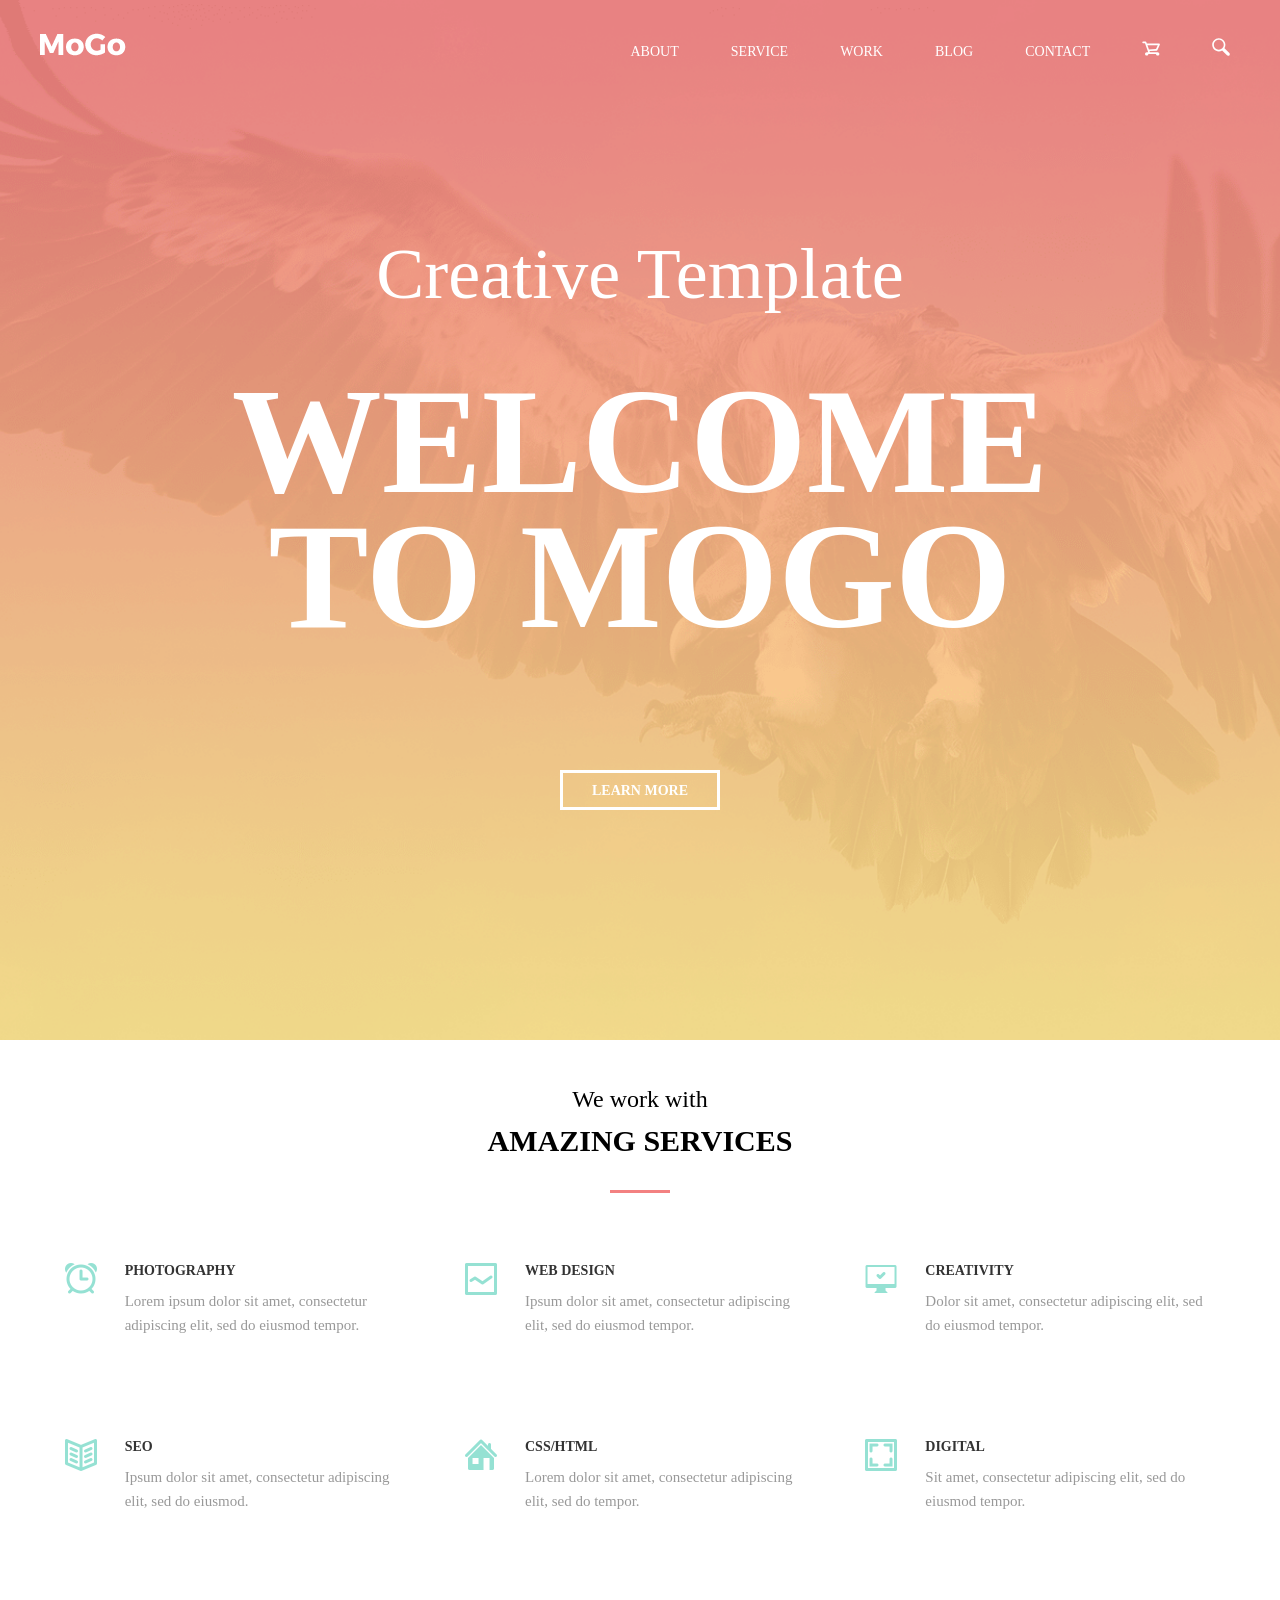
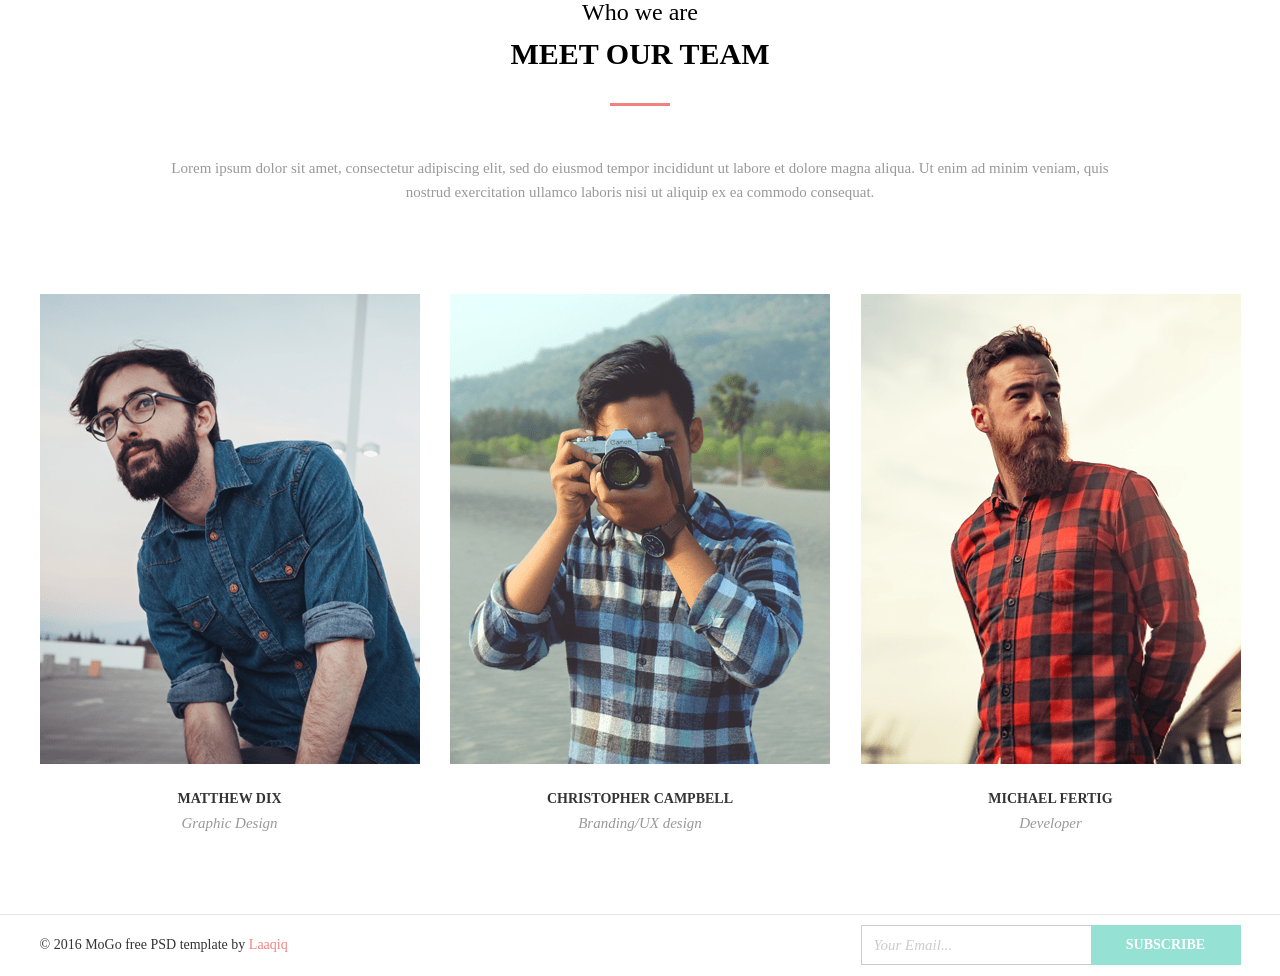
==== Module_10/index.html @ ccd3273d "Module-10" ====
<!DOCTYPE html>
<html lang="en">

<head>
  <meta charset="UTF-8" />
  <meta name="viewport" content="width=device-width, initial-scale=1.0" />
  <meta http-equiv="X-UA-Compatible" content="ie=edge" />
  <title>Homework-10</title>
  <link rel="stylesheet" href="./css/normalize.css" />
  <link rel="stylesheet" href="./css/style.css" />
</head>

<body>
  <header class="page-header">
    <div class="container">
      <nav class="menu">
        <a href="#" class="logo">
          <img srcset="./img/MoGo@1x.png 86w, ./img/MoGo@2x.png 172w" sizes="86px" src="./img/MoGo@1x.png" alt="Mogo_Logo" class="logo-img" height="23" />
        </a>
        <ul class="list menu__list">
          <li class="menu__items">
            <a href="#" class="link menu__link">About</a>
          </li>
          <li class="menu__items">
            <a href="#" class="link menu__link">service</a>
          </li>
          <li class="menu__items">
            <a href="#" class="link menu__link">work</a>
          </li>
          <li class="menu__items">
            <a href="#" class="link menu__link">blog</a>
          </li>
          <li class="menu__items">
            <a href="#" class="link menu__link">contact</a>
          </li>
          <li class="menu__items">
            <a href="#" class="link menu__link">
              <svg class="menu__icon menu__icon--cart">
                <use href="./img/icon_menu/icon_menu.svg#cart"></use>
              </svg>
            </a>
          </li>
          <li class="menu__items">
            <a href="#" class="link menu__link">
              <svg class="menu__icon menu__icon--glass">
                <use href="./img/icon_menu/icon_menu.svg#glass"></use>
              </svg>
            </a>
          </li>
        </ul>
      </nav>
      <h2 class="subtitle page-header__subtitle">Creative Template</h2>
      <h1 class=" title page-header__title">
        Welcome <br />
        to MoGo
      </h1>
      <button class="header-btn">Learn more</button>
    </div>
  </header>
  <main>
    <section class="service">
      <div class="container">
        <h3 class="subtitle subtitle--section service__subtitle">We work with</h3>
        <h2 class="title title--section service__title">Amazing Services</h2>
        <ul class="list service-list">
          <li class="service-list__items service-list__items--photography">
            <h4 class="service-list__title">Photography</h4>
            <p class="service-list__text">
              Lorem ipsum dolor sit amet, consectetur adipiscing elit, sed do
              eiusmod tempor.
            </p>
          </li>
          <li class="service-list__items service-list__items--design">
            <h4 class="service-list__title">Web Design</h4>
            <p class="service-list__text">
              Ipsum dolor sit amet, consectetur adipiscing elit, sed do
              eiusmod tempor.
            </p>
          </li>
          <li class="service-list__items service-list__items--creativity">
            <h4 class="service-list__title">Creativity</h4>
            <p class="service-list__text">
              Dolor sit amet, consectetur adipiscing elit, sed do eiusmod
              tempor.
            </p>
          </li>
          <li class="service-list__items service-list__items--seo">
            <h4 class="service-list__title">seo</h4>
            <p class="service-list__text">
              Ipsum dolor sit amet, consectetur adipiscing elit, sed do
              eiusmod.
            </p>
          </li>
          <li class="service-list__items service-list__items--html">
            <h4 class="service-list__title">Css/Html</h4>
            <p class="service-list__text">
              Lorem dolor sit amet, consectetur adipiscing elit, sed do
              tempor.
            </p>
          </li>
          <li class="service-list__items service-list__items--digital">
            <h4 class="service-list__title">digital</h4>
            <p class="service-list__text">
              Sit amet, consectetur adipiscing elit, sed do eiusmod tempor.
            </p>
          </li>
        </ul>
      </div>
    </section>
    <section class="team">
      <div class="container">
        <h3 class="subtitle subtitle--section team__subtitle">Who we are</h3>
        <h2 class="title title--section team__title">Meet our team</h2>
        <p class="team__text">
          Lorem ipsum dolor sit amet, consectetur adipiscing elit, sed do
          eiusmod tempor incididunt ut labore et dolore magna aliqua. Ut enim
          ad minim veniam, quis nostrud exercitation ullamco laboris nisi ut
          aliquip ex ea commodo consequat.
        </p>
        <ul class="list team-list">
          <li class="team-list__member">
            <div class="team-list__member team-list__member--control">
              <div class="team-list__img team-list__img--control">
                <div class="team-list__body-link">
                  <a href="https://www.facebook.com/" target="_blank" class="team-list__link">
                    <svg class="team-list__link-svg team-list__link-svg--facebook">
                      <use href="./img/icon_network/social_icon.svg#facebook"></use>
                    </svg>
                  </a>
                  <a href="https://twitter.com/" target="_blank" class="team-list__link">
                    <svg class="team-list__link-svg team-list__link-svg--twitter">
                      <use href="./img/icon_network/social_icon.svg#twitter"></use>
                    </svg>
                  </a>
                  <a href="https://www.pinterest.com/" target="_blank" class="team-list__link">
                    <svg class="team-list__link-svg team-list__link-svg--pinterest">
                      <use href="./img/icon_network/social_icon.svg#pinterest"></use>
                    </svg>
                  </a>
                  <a href="https://www.instagram.com/" target="_blank" class="team-list__link">
                    <svg class="team-list__link-svg team-list__link-svg--instagram">
                      <use href="./img/icon_network/social_icon.svg#instagram"></use>
                    </svg>
                  </a>
                </div>
              </div>
              <img srcset="./img/Member_1.png 380w, ./img/Member_1@2x.png 760w" sizes="380px" src="./img/Member_1.png"
                alt="Matthew Dix" class="team__img" height="470" />
            </div>
            <p class="team__name">Matthew Dix</p>
            <p class="team__post">Graphic Design</p>
          </li>
          <li class="team-list__member">
            <div class="team-list__member team-list__member--control">
              <div class="team-list__img team-list__img--control">
                <div class="team-list__body-link">
                  <a href="https://www.facebook.com/" target="_blank" class="team-list__link">
                    <svg class="team-list__link-svg team-list__link-svg--facebook">
                      <use href="./img/icon_network/social_icon.svg#facebook"></use>
                    </svg>
                  </a>
                  <a href="https://twitter.com/" target="_blank" class="team-list__link">
                    <svg class="team-list__link-svg team-list__link-svg--twitter">
                      <use href="./img/icon_network/social_icon.svg#twitter"></use>
                    </svg>
                  </a>
                  <a href="https://www.pinterest.com/" target="_blank" class="team-list__link">
                    <svg class="team-list__link-svg team-list__link-svg--pinterest">
                      <use href="./img/icon_network/social_icon.svg#pinterest"></use>
                    </svg>
                  </a>
                  <a href="https://www.instagram.com/" target="_blank" class="team-list__link">
                    <svg class="team-list__link-svg team-list__link-svg--instagram">
                      <use href="./img/icon_network/social_icon.svg#instagram"></use>
                    </svg>
                  </a>
                </div>
              </div>
              <img srcset="./img/Member_2.png 380w, ./img/Member_2@2x.png 760w" sizes="380px" src="./img/Member_2.png"
                alt="Christopher Campbell" class="team__img" height="470" />
            </div>
            <p class="team__name">Christopher Campbell</p>
            <p class="team__post">Branding/UX design</p>
          </li>
          <li class="team-list__member">
            <div class="team-list__member team-list__member--control">
              <div class="team-list__img team-list__img--control">
                <div class="team-list__body-link">
                  <a href="https://www.facebook.com/" target="_blank" class="team-list__link">
                    <svg class="team-list__link-svg team-list__link-svg--facebook">
                      <use href="./img/icon_network/social_icon.svg#facebook"></use>
                    </svg>
                  </a>
                  <a href="https://twitter.com/" target="_blank" class="team-list__link">
                    <svg class="team-list__link-svg team-list__link-svg--twitter">
                      <use href="./img/icon_network/social_icon.svg#twitter"></use>
                    </svg>
                  </a>
                  <a href="https://www.pinterest.com/" target="_blank" class="team-list__link">
                    <svg class="team-list__link-svg team-list__link-svg--pinterest">
                      <use href="./img/icon_network/social_icon.svg#pinterest"></use>
                    </svg>
                  </a>
                  <a href="https://www.instagram.com/" target="_blank" class="team-list__link">
                    <svg class="team-list__link-svg team-list__link-svg--instagram">
                      <use href="./img/icon_network/social_icon.svg#instagram"></use>
                    </svg>
                  </a>
                </div>
              </div>
              <img srcset="./img/Member_3.png 380w, ./img/Member_3@2x.png 760w" sizes="380px" src="./img/Member_3.png"
                alt="Michael Fertig" class="team__img" height="470" />
            </div>
            <p class="team__name">Michael Fertig</p>
            <p class="team__post">Developer</p>
          </li>
        </ul>
      </div>
    </section>
  </main>
  <footer class="page-footer">
    <div class="container page-footer__container">
      <p class="page-footer__copyright">
        © 2016 MoGo free PSD template by
        <a href="#" class="link page-footer__copyright-link">Laaqiq</a>
      </p>
      <form class="subscribe">
        <input type="email" placeholder="Your Email..." class="subscribe__form"/>
        <input type="submit" value="subscribe" class="subscribe__submit" />
      </form>
    </div>
  </footer>
</body>

</html>
---- Module_10/css/style.css ----
/* montserrat-regular - latin */
@font-face {
    font-family: 'Montserrat';
    font-style: normal;
    font-weight: 400;
    src: url('../fonts/montserrat-v13-latin-regular.eot'); /* IE9 Compat Modes */
    src: local('Montserrat Regular'), local('Montserrat-Regular'),
         url('../fonts/montserrat-v13-latin-regular.eot?#iefix') format('embedded-opentype'), /* IE6-IE8 */
         url('../fonts/montserrat-v13-latin-regular.woff2') format('woff2'), /* Super Modern Browsers */
         url('../fonts/montserrat-v13-latin-regular.woff') format('woff'), /* Modern Browsers */
         url('../fonts/montserrat-v13-latin-regular.ttf') format('truetype'), /* Safari, Android, iOS */
         url('../fonts/montserrat-v13-latin-regular.svg#Montserrat') format('svg'); /* Legacy iOS */
  }
  /* montserrat-700 - latin */
  @font-face {
    font-family: 'Montserrat';
    font-style: normal;
    font-weight: 700;
    src: url('../fonts/montserrat-v13-latin-700.eot'); /* IE9 Compat Modes */
    src: local('Montserrat Bold'), local('Montserrat-Bold'),
        url('../fonts/montserrat-v13-latin-700.eot?#iefix') format('embedded-opentype'), /* IE6-IE8 */
        url('../fonts/montserrat-v13-latin-700.woff2') format('woff2'), /* Super Modern Browsers */
        url('../fonts/montserrat-v13-latin-700.woff') format('woff'), /* Modern Browsers */
        url('../fonts/montserrat-v13-latin-700.ttf') format('truetype'), /* Safari, Android, iOS */
        url('../fonts/montserrat-v13-latin-700.svg#Montserrat') format('svg'); /* Legacy iOS */
}

/* roboto-300italic - latin */
@font-face {
    font-family: 'Roboto';
    font-style: italic;
    font-weight: 300;
    src: url('../fonts/roboto-v19-latin-300italic.eot'); /* IE9 Compat Modes */
    src: local('Roboto Light Italic'), local('Roboto-LightItalic'),
         url('../fonts/roboto-v19-latin-300italic.eot?#iefix') format('embedded-opentype'), /* IE6-IE8 */
         url('../fonts/roboto-v19-latin-300italic.woff2') format('woff2'), /* Super Modern Browsers */
         url('../fonts/roboto-v19-latin-300italic.woff') format('woff'), /* Modern Browsers */
         url('../fonts/roboto-v19-latin-300italic.ttf') format('truetype'), /* Safari, Android, iOS */
         url('../fonts/roboto-v19-latin-300italic.svg#Roboto') format('svg'); /* Legacy iOS */
  }
  /* roboto-regular - latin */
  @font-face {
    font-family: 'Roboto';
    font-style: normal;
    font-weight: 400;
    src: url('../fonts/roboto-v19-latin-regular.eot'); /* IE9 Compat Modes */
    src: local('Roboto'), local('Roboto-Regular'),
         url('../fonts/roboto-v19-latin-regular.eot?#iefix') format('embedded-opentype'), /* IE6-IE8 */
         url('../fonts/roboto-v19-latin-regular.woff2') format('woff2'), /* Super Modern Browsers */
         url('../fonts/roboto-v19-latin-regular.woff') format('woff'), /* Modern Browsers */
         url('../fonts/roboto-v19-latin-regular.ttf') format('truetype'), /* Safari, Android, iOS */
         url('../fonts/roboto-v19-latin-regular.svg#Roboto') format('svg'); /* Legacy iOS */
  }
/* kaushan-script-regular - latin */
@font-face {
    font-family: 'Kaushan Script';
    font-style: normal;
    font-weight: 400;
    src: url('../fonts/kaushan-script-v7-latin-regular.eot'); /* IE9 Compat Modes */
    src: local('Kaushan Script'), local('KaushanScript-Regular'),
         url('../fonts/kaushan-script-v7-latin-regular.eot?#iefix') format('embedded-opentype'), /* IE6-IE8 */
         url('../fonts/kaushan-script-v7-latin-regular.woff2') format('woff2'), /* Super Modern Browsers */
         url('../fonts/kaushan-script-v7-latin-regular.woff') format('woff'), /* Modern Browsers */
         url('../fonts/kaushan-script-v7-latin-regular.ttf') format('truetype'), /* Safari, Android, iOS */
         url('../fonts/kaushan-script-v7-latin-regular.svg#KaushanScript') format('svg'); /* Legacy iOS */
  }

* {
    margin: 0;
    padding: 0;
    -webkit-box-sizing: border-box;
            box-sizing: border-box;
}

html {
    font-size: 10px;
}

body {
    font-family: 'Montserrat';
    font-weight: 400;
    font-size: 1.4rem;    
}

.container {
    width: 1201px;
    margin: 0 auto;
}

.list {
    list-style: none;
}

.link {
    text-decoration: none;
}

.subtitle {
    font-family: 'Kaushan Script';
    font-weight: normal;
    text-align: center;
    line-height: 0.8em;
}

.title {
    font-family: 'Montserrat';
    font-weight: 700;
    text-align: center;
    line-height: 0.8em;
    text-transform: uppercase;
}

/* HEADER START */

.page-header {
    background-image: url(../img/Header_BG.png);
    background-repeat: no-repeat;
    background-position: center;
    background-size: cover;
    min-width: 1201px;
    padding: 28px 0 230px;
    margin: 0 auto;        
}

.menu {
    display: -webkit-box;
    display: -ms-flexbox;
    display: flex;
    -webkit-box-pack: justify;
        -ms-flex-pack: justify;
            justify-content: space-between;
    -webkit-box-align: end;
        -ms-flex-align: end;
            align-items: flex-end;
    margin-bottom: 186px;
}

.menu__list {
    display: -webkit-box;
    display: -ms-flexbox;
    display: flex;    
    width: 620px;
    -webkit-box-pack: justify;
        -ms-flex-pack: justify;
            justify-content: space-between;
    -webkit-box-align: end;
        -ms-flex-align: end;
            align-items: flex-end;    
}

.menu__link {
    display: block;
    position: relative;    
    color: #fff;
    text-transform: uppercase;
    padding: 10px 10px 0 10px; 
    -webkit-transition: color 200ms linear; 
    -o-transition: color 200ms linear; 
    transition: color 200ms linear;   
}

.menu__icon {    
    fill: #fff;
    -webkit-transition: fill 200ms linear;
    -o-transition: fill 200ms linear;
    transition: fill 200ms linear;    
}

.menu__icon--cart {
    width: 18px;
    height: 15px;
}

.menu__icon--glass {
    width: 18px;
    height: 18px;
}


.menu__link::after {
    content: '';           
    position: absolute;    
    width: 100%;
    height: 3px;
    background-color: #fce38a;
    left: 0;
    bottom: -10px;
    -webkit-transform: scaleX(0);
        -ms-transform: scaleX(0);
            transform: scaleX(0);
    -webkit-transition: 200ms linear;
    -o-transition: 200ms linear;
    transition: 200ms linear;         
}

.menu__link:hover {
    color: #fce38a;
    fill: #fce38a;
    -webkit-transition: color 200ms linear;
    -o-transition: color 200ms linear;
    transition: color 200ms linear;
}

.menu__link:hover .menu__icon {
    fill: #fce38a;
    -webkit-transition: fill 200ms linear;
    -o-transition: fill 200ms linear;
    transition: fill 200ms linear;
}

.menu__link:hover::after {    
    -webkit-transform: scaleX(1);    
        -ms-transform: scaleX(1);    
            transform: scaleX(1);    
    -webkit-transition: 200ms linear;    
    -o-transition: 200ms linear;    
    transition: 200ms linear; 
}

.page-header__subtitle {
    font-size: 7.2rem;
    color: #fff;
    margin-bottom: 70px;
}

.page-header__title {
    font-size: 15rem;    
    color: #fff;
    margin: 0 0 126px;
    line-height: 0.9em;
}

.header-btn {
    display: block;
    margin: 0 auto;
    width: 160px;
    height: 40px;
    border: 3px solid #fff;
    font-family: 'Montserrat';
    color: #fff;
    font-weight: 700;    
    line-height: 0.8em;
    text-transform: uppercase;
    font-size: 1.4rem;
    padding: 12px 26px;
    background-color: transparent;
    cursor: pointer;
}

/* HEADER END */

/* MAIN START */

/* SECTION TITLE START */

.subtitle--section {    
    font-size: 2.4rem;
    margin-bottom: 20px;
}

.title--section {    
    font-size: 3rem;
    position: relative;    
}

.title--section::after {
    content:'';
    position: absolute;
    bottom: -40px;
    left: 50%;
    -webkit-transform: translateX(-50%);
        -ms-transform: translateX(-50%);
            transform: translateX(-50%);
    width: 60px;
    height: 3px;
    background-color: #f38181;    
}

/* SECTION TITLE END */

/* SERVICE STAR */

.service {
    padding: 50px 0 45px;    
}

.service__title {
    margin-bottom: 110px;
}

/* SERVICE-LIST START */

.service-list {
    height: 250px;
    display: -webkit-box;
    display: -ms-flexbox;
    display: flex;
    -ms-flex-wrap: wrap;
        flex-wrap: wrap;
    -ms-flex-pack: distribute;
        justify-content: space-around;
    -ms-flex-line-pack: justify;
        align-content: space-between;
}

.service-list__items {
    width: 350px;        
    padding-left: 60px;    
    position: relative;    
}

.service-list__items::before {
    content: "";
    display: block;
    position: absolute;
    left: 0;
    width: 32px;
    height: 32px;    
    background-repeat: no-repeat;
    background-position: center;
    background-size: contain;
}

.service-list__title {
    font-size: 14px;
    text-transform: uppercase;
    color: #333;
    margin-bottom: 10px;
}

.service-list__text {
    font-family: 'Roboto';
    font-weight: 400;
    font-size: 15px;
    color: #999;
    line-height: 24px;
}

.service-list__items--photography::before {
    background-image: url(../img/icon_article/ALARM.png);
}

.service-list__items--design::before {
    background-image: url(../img/icon_article/LINE\ GRAPH.png);
}

.service-list__items--creativity::before {
    background-image: url(../img/icon_article/COMPUTER.png);
}

.service-list__items--seo::before {
    background-image: url(../img/icon_article/BOOK\ 2.png);
}

.service-list__items--html::before {
    background-image: url(../img/icon_article/HOME.png);
}

.service-list__items--digital::before {
    background-image: url(../img/icon_article/IMAGE.png);
}

/* SERVICE END */

/* TEAM START */

.team {
    padding: 45px 0 0 0;
}

.team__title {
    margin-bottom: 90px;
}

.team__text {
    width: 950px;
    text-align: center;
    margin: 0 auto 90px;
    font-family: 'Roboto';
    font-weight: 400;
    font-size: 15px;
    color: #999;
    line-height: 24px;
}

.team-list {
    display: -webkit-box;
    display: -ms-flexbox;
    display: flex;
    -webkit-box-pack: justify;
        -ms-flex-pack: justify;
            justify-content: space-between;
}

.team-list__member {    
    width: 380px;
    position: relative;
}

.team__img {
    display: block;
    margin-bottom: 27px;
    position: relative;
    top: 0;
    left: 0;
    -webkit-transition: 200ms linear;
    -o-transition: 200ms linear;
    transition: 200ms linear        
}

.team__name {
    color: #333;
    text-transform: uppercase;
    text-align: center;
    margin-bottom: 8px;
    font-weight: 700;
}

.team__post {
    color: #999;    
    text-align: center;
    font-family: 'Roboto';
    font-weight: 300;
    font-size: 15px;
    font-style: italic;
    
}

/* OVERLAY IMG START */

.team-list__img--control {
    position: absolute;
    top: 0;
    left: 0;
    z-index: 1;
    width: 380px;
    height: 470px;
    background: -webkit-gradient(linear, left top, left bottom, from(rgba(243,129,129,0.9)),to(rgba(252,227,138,0.9)));
    background: -webkit-linear-gradient(top, rgba(243,129,129,0.9) 0%,rgba(252,227,138,0.9) 100%);
    background: -o-linear-gradient(top, rgba(243,129,129,0.9) 0%,rgba(252,227,138,0.9) 100%);
    background: linear-gradient(to bottom, rgba(243,129,129,0.9) 0%,rgba(252,227,138,0.9) 100%);
    opacity: 0;
    -webkit-transition: 200ms linear;
    -o-transition: 200ms linear;
    transition: 200ms linear;    
}

.team-list__body-link {
    width: 224px;
    display: -webkit-box;
    display: -ms-flexbox;
    display: flex;
    -webkit-box-pack: justify;
        -ms-flex-pack: justify;
            justify-content: space-between;
    position: absolute;
    top: 50%;
    left: 50%;
    -webkit-transform: translate(-50%, -50%);
        -ms-transform: translate(-50%, -50%);
            transform: translate(-50%, -50%);
}

.team-list__link {    
    width: 55px;
    height: 56px;
    background-color: #fce38a;
    -webkit-transition: 200ms linear;
    -o-transition: 200ms linear;
    transition: 200ms linear;
    display: -webkit-box;
    display: -ms-flexbox;
    display: flex;
    -webkit-box-pack: center;
        -ms-flex-pack: center;
            justify-content: center;
    -webkit-box-align: center;
        -ms-flex-align: center;
            align-items: center;    
}

.team-list__link-svg {
    fill: #f38181;
    -webkit-transition: fill 200ms linear;
    -o-transition: fill 200ms linear;
    transition: fill 200ms linear;    
}

.team-list__link-svg--facebook {
    width: 13px;
    height: 26px;
}

.team-list__link-svg--twitter {
    width: 26px;
    height: 22px;
}
.team-list__link-svg--pinterest {    
    width: 21px;
    height: 26px;
}

.team-list__link-svg--instagram {
    width: 26px;
    height: 26px;
}



/*OVERLAY HOVER START*/

.team-list__member--control:hover .team-list__img--control  {
    opacity: 1;    
    top: -10px;
    left: -10px;
    -webkit-transition: 200ms linear;
    -o-transition: 200ms linear;
    transition: 200ms linear;
}

.team-list__member--control:hover .team-list__img--control {
    -webkit-box-shadow: 10px 10px #95e1d3;
            box-shadow: 10px 10px #95e1d3;
    top: -10px;
    left: -10px;
    -webkit-transition: 200ms linear;
    -o-transition: 200ms linear;
    transition: 200ms linear;
}

.team-list__link:hover {
    background-color: #f38181;
    -webkit-transition: 200ms linear;
    -o-transition: 200ms linear;
    transition: 200ms linear;
}

.team-list__link:hover .team-list__link-svg {
    fill: #fff;
    -webkit-transition: fill 200ms linear;
    -o-transition: fill 200ms linear;
    transition: fill 200ms linear;    
}

/*OVERLAY HOVER END*/

/* OVERLAY IMG END */

/* TEAM END */

main {
    margin-bottom: 82px;
}

/* FOOTER START */

.page-footer__container {
    height: 62px;
    display: -webkit-box;
    display: -ms-flexbox;
    display: flex;
    -webkit-box-pack: justify;
        -ms-flex-pack: justify;
            justify-content: space-between;
    -ms-flex-line-pack: center;
        align-content: center;
    position: relative;
}

.page-footer::before {
    content: '';    
    position: absolute;
    width: 100%;
    height: 1px;
    background-color: #e5e5e5;
}

.page-footer__copyright {
    -ms-flex-item-align: center;
        -ms-grid-row-align: center;
        align-self: center;
    color: #333;
}

.page-footer__copyright-link {    
    color: #f38181;
}

/* SUBSCRUBE FORM START */

.subscribe {
    -ms-flex-item-align: center;
        align-self: center;
    display: -webkit-box;
    display: -ms-flexbox;
    display: flex;
    -webkit-box-pack: end;
        -ms-flex-pack: end;
            justify-content: flex-end;    
    height: 40px;
}

.subscribe__form {
    width: 230px;
    border: 1px solid #ccc;    
    border-right-width: 0;
    outline: none;
    padding: 14px 12px 13px 12px;    
    font-family: 'Roboto';
    font-weight: 300;
    font-style: italic;
    font-size: 15px;     
    color: #ccc;  
}

.subscribe__form::-webkit-input-placeholder {
    font-family: 'Roboto';
    font-weight: 300;
    font-style: italic;
    font-size: 15px;      
    color: #ccc;
}

.subscribe__form:-ms-input-placeholder {
    font-family: 'Roboto';
    font-weight: 300;
    font-style: italic;
    font-size: 15px;      
    color: #ccc;
}

.subscribe__form::-ms-input-placeholder {
    font-family: 'Roboto';
    font-weight: 300;
    font-style: italic;
    font-size: 15px;      
    color: #ccc;
}

.subscribe__form::placeholder {
    font-family: 'Roboto';
    font-weight: 300;
    font-style: italic;
    font-size: 15px;      
    color: #ccc;
}

.subscribe__submit {
    width: 150px;
    background-color: #95e1d3;
    border: none;
    outline: none;
    font-family: 'Montserrat';
    font-weight: 700;
    font-size: 14px;
    text-transform: uppercase;
    color: #fff;     
}

/* SUBSCRUBE FORM END */

/* FOOTER END */

@media (-webkit-min-device-pixel-ratio: 2), (-o-min-device-pixel-ratio: 2/1), (min-resolution: 192dpi), (min-resolution: 2dppx) {
    .page-header {
        background-image: url(../img/Header_BG@2x.png);     
    }

    .service-list__items--photography::before {
        background-image: url(../img/icon_article/ALARM@2x.png);
    }
    
    .service-list__items--design::before {
        background-image: url(../img/icon_article/LINE\ GRAPH@2x.png);
    }
    
    .service-list__items--creativity::before {
        background-image: url(../img/icon_article/COMPUTER\ _\ OK@2x.png);
    }
    
    .service-list__items--seo::before {
        background-image: url(../img/icon_article/BOOK\ 2@2x.png);
    }
    
    .service-list__items--html::before {
        background-image: url(../img/icon_article/HOME@2x.png);
    }
    
    .service-list__items--digital::before {
        background-image: url(../img/icon_article/IMAGE@2x.png);
    }
}
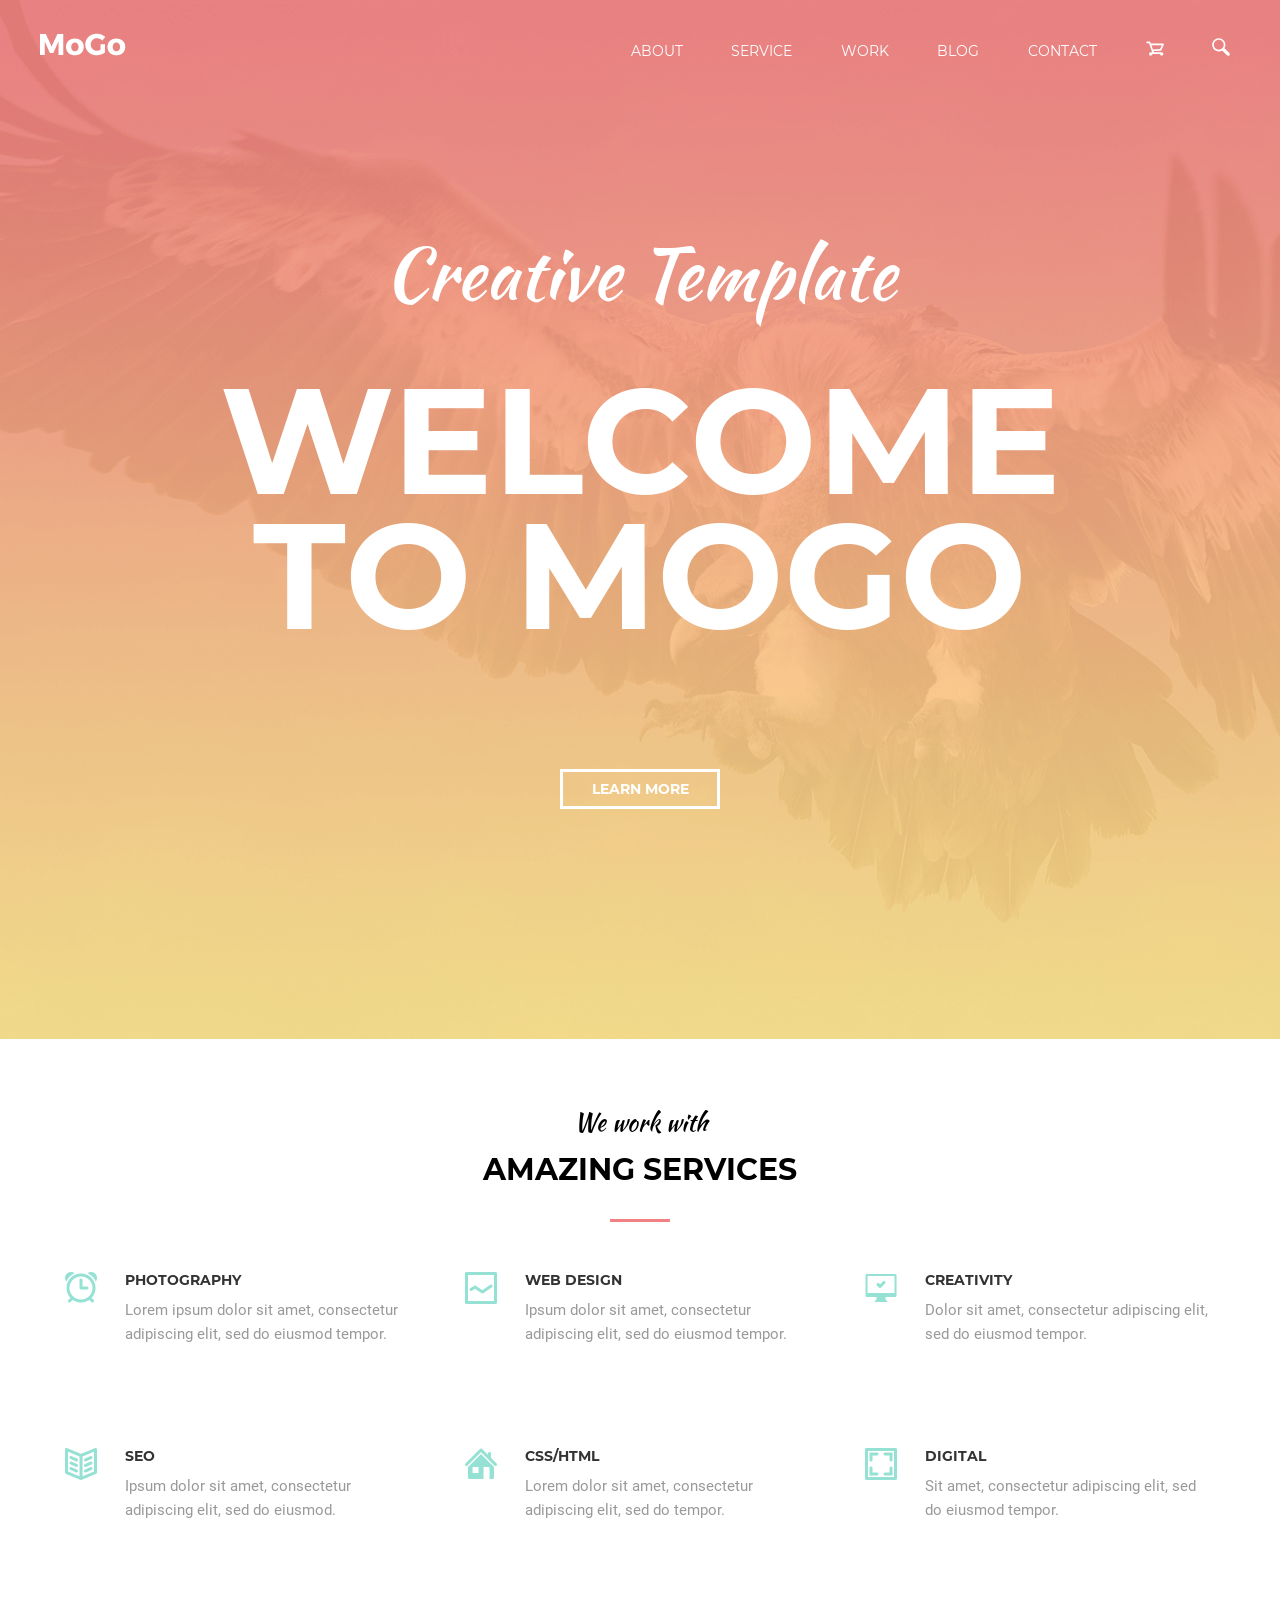
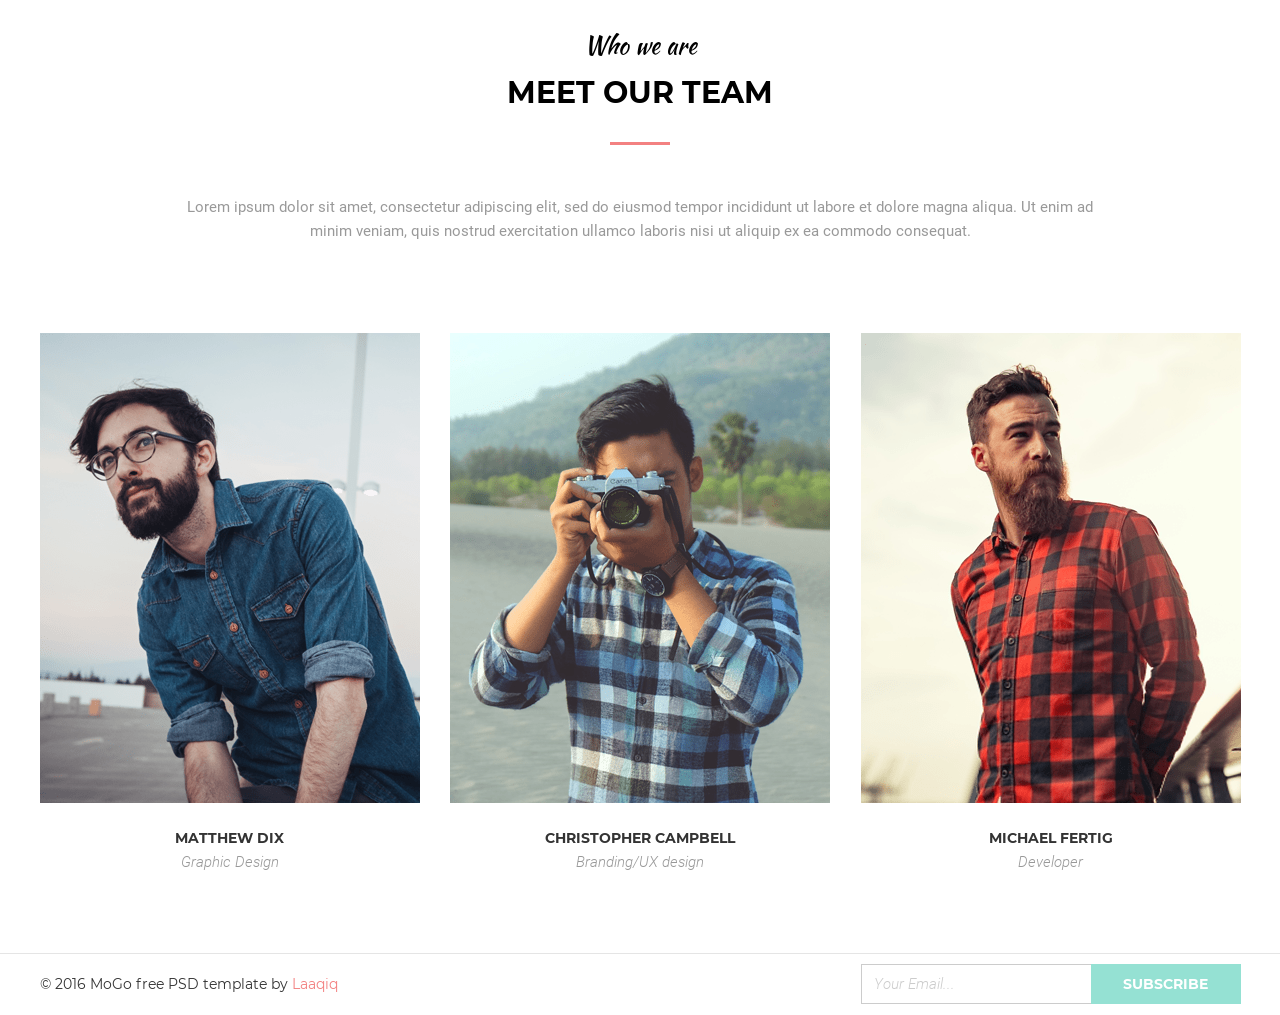
==== commit 852e3533: "Module-10_v1" ====
--- a/Module_10/index.html
+++ b/Module_10/index.html
@@ -60,8 +60,11 @@
   <main>
     <section class="service">
       <div class="container">
-        <h3 class="subtitle subtitle--section service__subtitle">We work with</h3>
-        <h2 class="title title--section service__title">Amazing Services</h2>
+        <h2 class="title title--section team__title">
+          <span class="subtitle subtitle--section">We work with</span></br>Amazing Services
+        </h2>
+        <!-- <h2 class=""></h2> -->
+        
         <ul class="list service-list">
           <li class="service-list__items service-list__items--photography">
             <h4 class="service-list__title">Photography</h4>
@@ -109,8 +112,10 @@
     </section>
     <section class="team">
       <div class="container">
-        <h3 class="subtitle subtitle--section team__subtitle">Who we are</h3>
-        <h2 class="title title--section team__title">Meet our team</h2>
+        <h2 class="title title--section team__title">
+          <span class="subtitle subtitle--section"> Who we are</span></br>Meet our team
+        </h2>
+        
         <p class="team__text">
           Lorem ipsum dolor sit amet, consectetur adipiscing elit, sed do
           eiusmod tempor incididunt ut labore et dolore magna aliqua. Ut enim
--- a/Module_10/css/style.css
+++ b/Module_10/css/style.css
@@ -256,6 +256,9 @@
 .subtitle--section {    
     font-size: 2.4rem;
     margin-bottom: 20px;
+    text-transform: none;
+    position: relative;
+    bottom: 25px;
 }
 
 .title--section {    
@@ -276,6 +279,8 @@
     background-color: #f38181;    
 }
 
+
+
 /* SECTION TITLE END */
 
 /* SERVICE STAR */
@@ -370,6 +375,7 @@
 
 .team__title {
     margin-bottom: 90px;
+    margin-top: 45px;
 }
 
 .team__text {
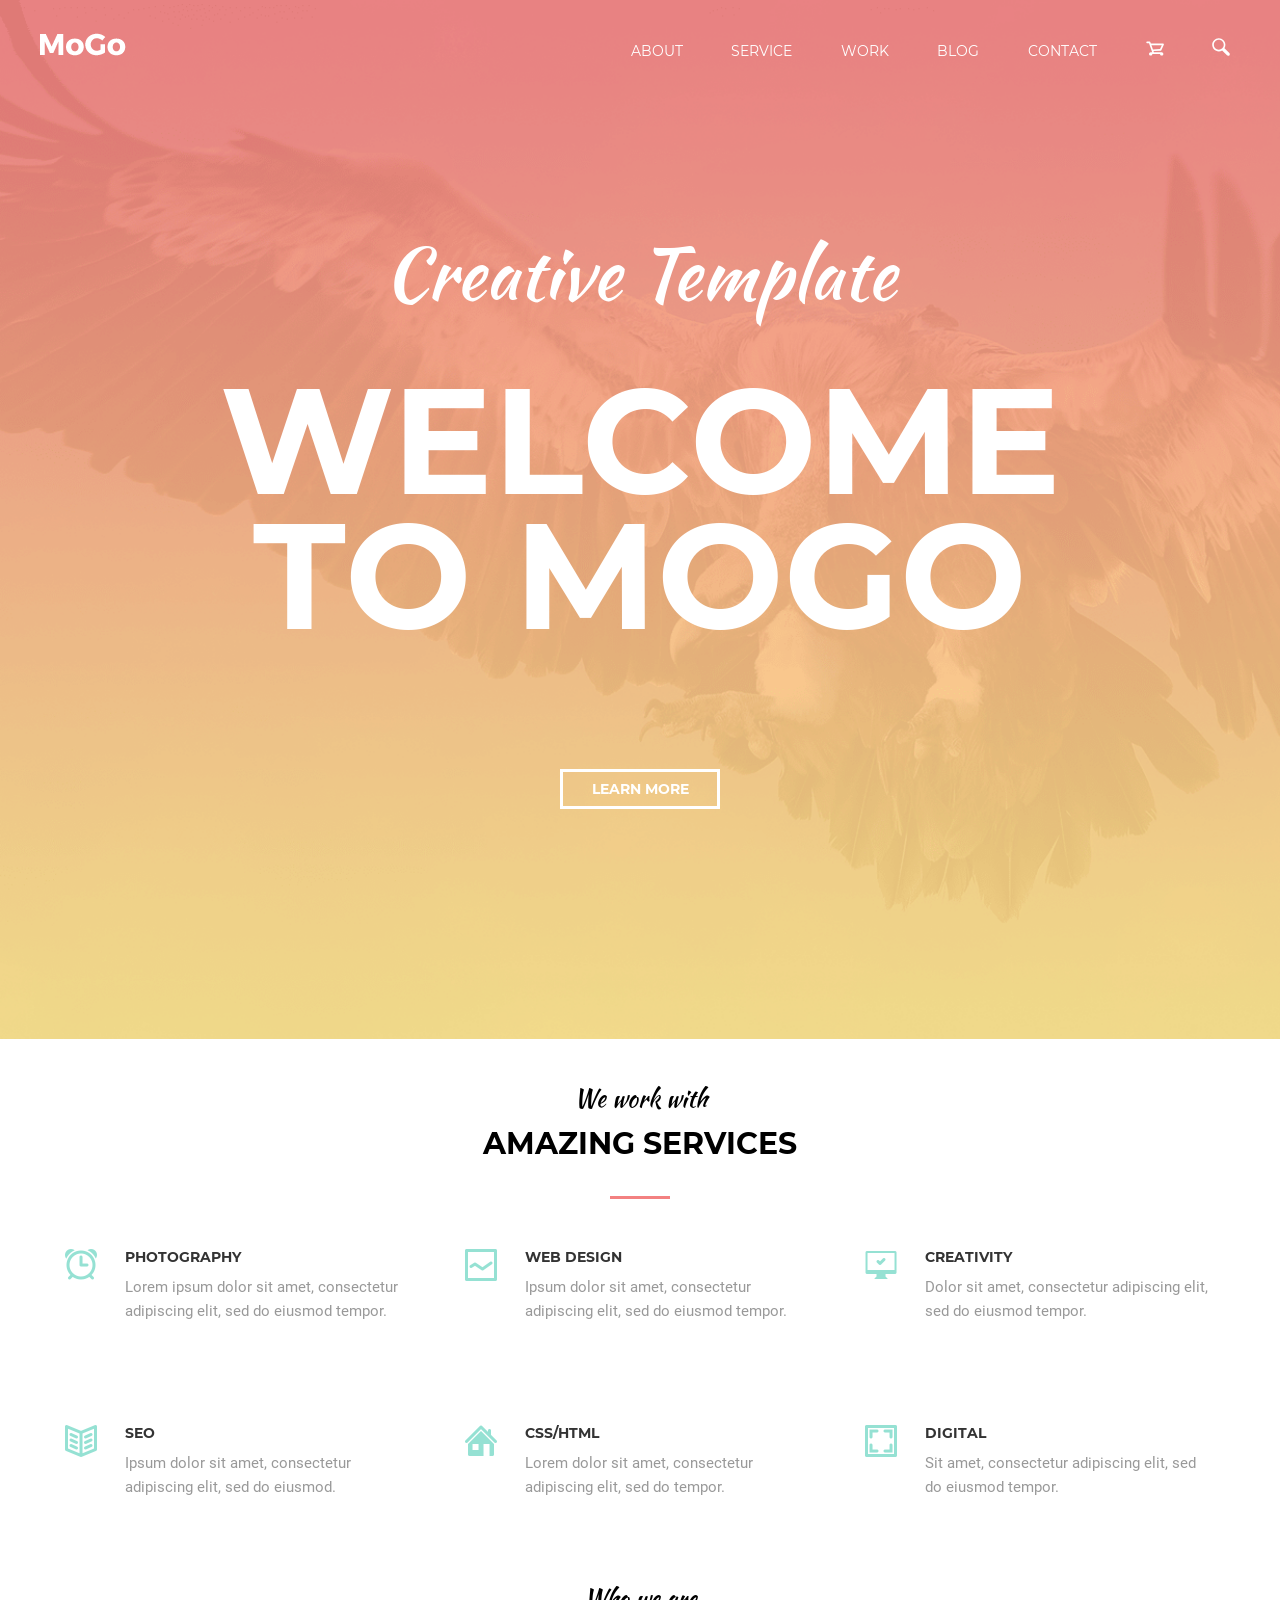
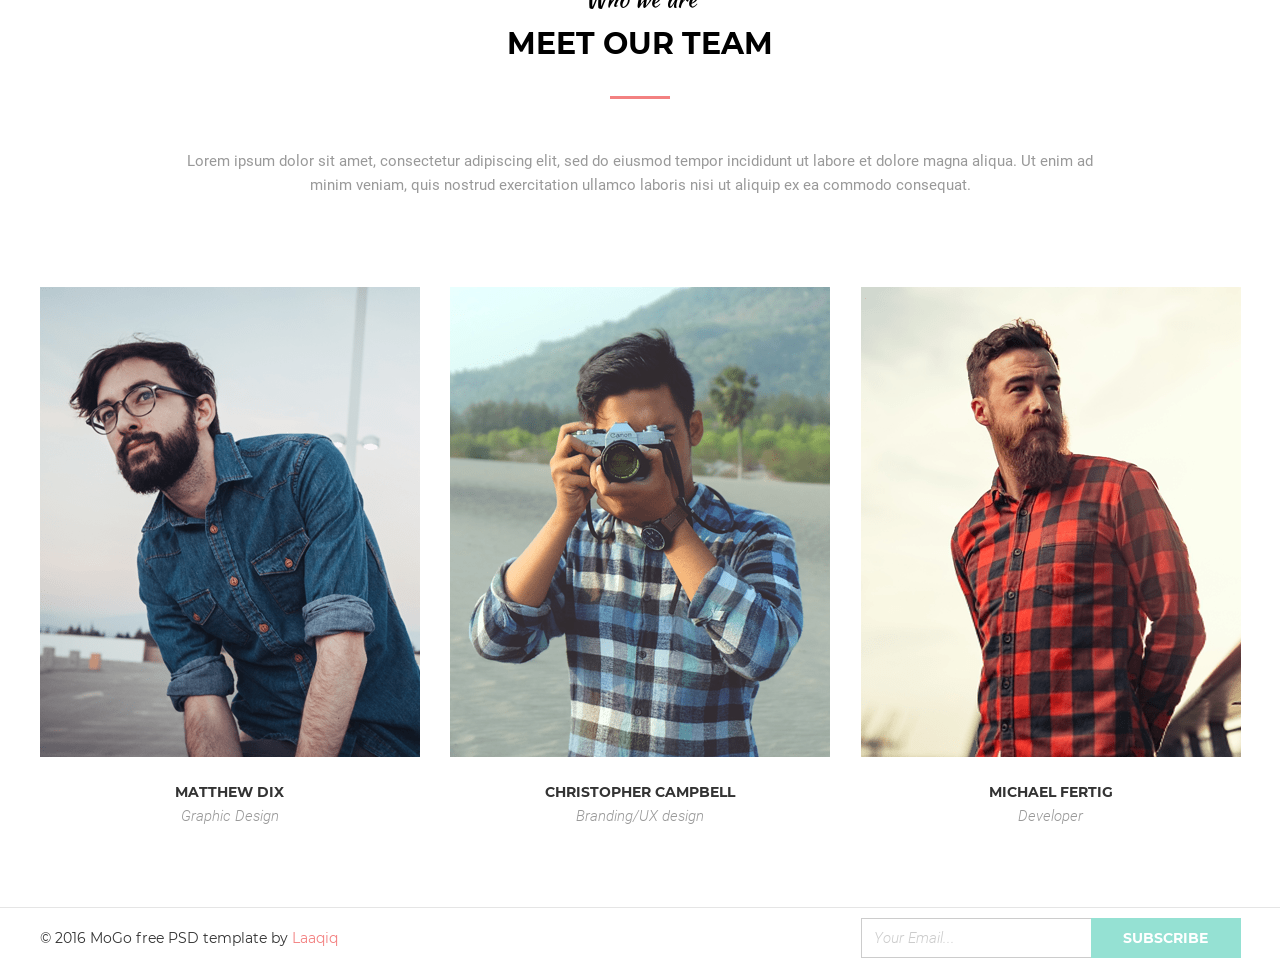
==== commit 5cd8c4cb: "module_10_v3" ====
--- a/Module_10/index.html
+++ b/Module_10/index.html
@@ -67,42 +67,42 @@
         
         <ul class="list service-list">
           <li class="service-list__items service-list__items--photography">
-            <h4 class="service-list__title">Photography</h4>
+            <h3 class="service-list__title">Photography</h3>
             <p class="service-list__text">
               Lorem ipsum dolor sit amet, consectetur adipiscing elit, sed do
               eiusmod tempor.
             </p>
           </li>
           <li class="service-list__items service-list__items--design">
-            <h4 class="service-list__title">Web Design</h4>
+            <h3 class="service-list__title">Web Design</h3>
             <p class="service-list__text">
               Ipsum dolor sit amet, consectetur adipiscing elit, sed do
               eiusmod tempor.
             </p>
           </li>
           <li class="service-list__items service-list__items--creativity">
-            <h4 class="service-list__title">Creativity</h4>
+            <h3 class="service-list__title">Creativity</h3>
             <p class="service-list__text">
               Dolor sit amet, consectetur adipiscing elit, sed do eiusmod
               tempor.
             </p>
           </li>
           <li class="service-list__items service-list__items--seo">
-            <h4 class="service-list__title">seo</h4>
+            <h3 class="service-list__title">seo</h3>
             <p class="service-list__text">
               Ipsum dolor sit amet, consectetur adipiscing elit, sed do
               eiusmod.
             </p>
           </li>
           <li class="service-list__items service-list__items--html">
-            <h4 class="service-list__title">Css/Html</h4>
+            <h3 class="service-list__title">Css/Html</h3>
             <p class="service-list__text">
               Lorem dolor sit amet, consectetur adipiscing elit, sed do
               tempor.
             </p>
           </li>
           <li class="service-list__items service-list__items--digital">
-            <h4 class="service-list__title">digital</h4>
+            <h3 class="service-list__title">digital</h3>
             <p class="service-list__text">
               Sit amet, consectetur adipiscing elit, sed do eiusmod tempor.
             </p>
--- a/Module_10/css/style.css
+++ b/Module_10/css/style.css
@@ -255,10 +255,8 @@
 
 .subtitle--section {    
     font-size: 2.4rem;
-    margin-bottom: 20px;
     text-transform: none;
-    position: relative;
-    bottom: 25px;
+    display: block;
 }
 
 .title--section {    
@@ -268,7 +266,8 @@
 
 .title--section::after {
     content:'';
-    position: absolute;
+    display: block;
+    position: relative;
     bottom: -40px;
     left: 50%;
     -webkit-transform: translateX(-50%);
@@ -375,7 +374,6 @@
 
 .team__title {
     margin-bottom: 90px;
-    margin-top: 45px;
 }
 
 .team__text {
